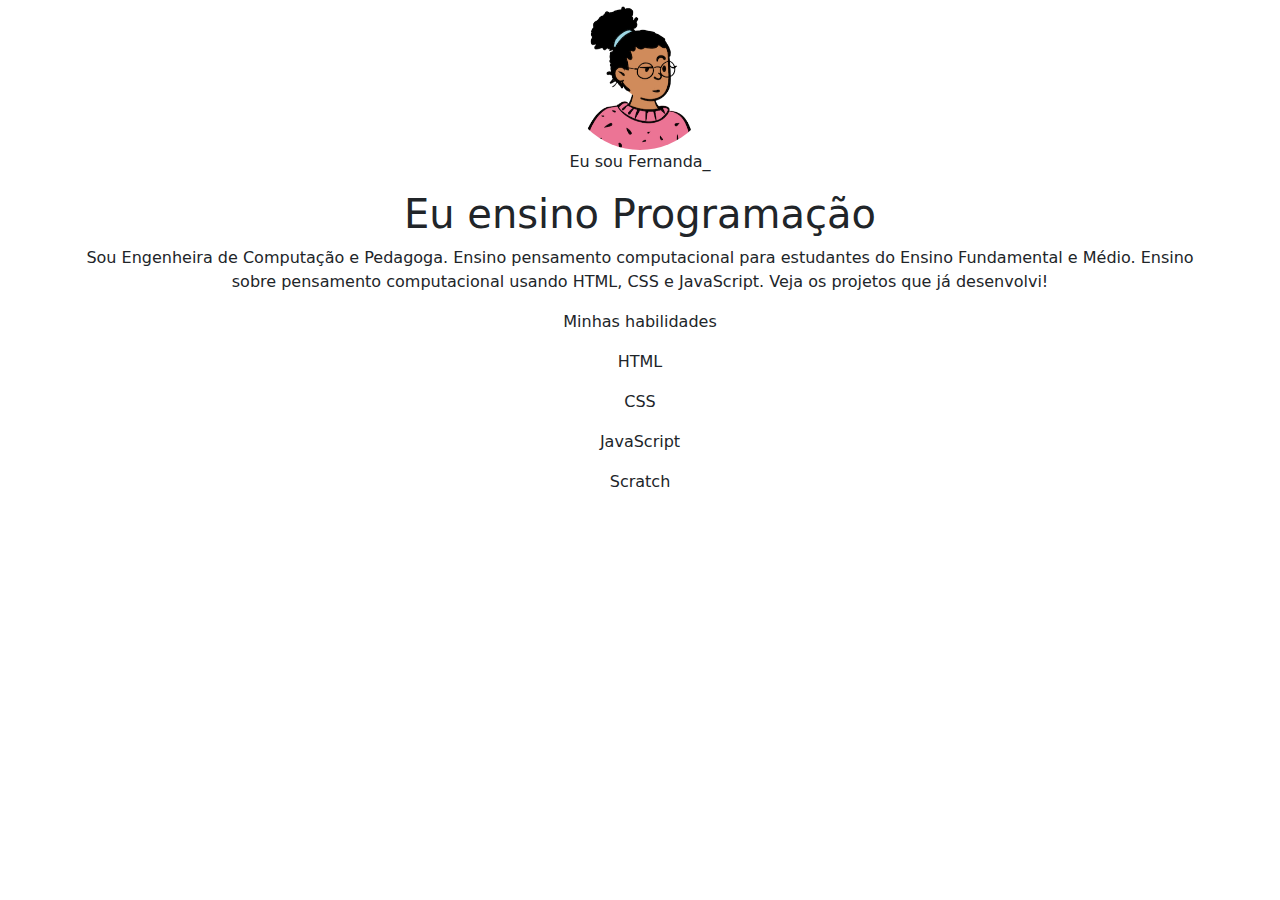
==== 3 TRIMESTRE PT2/index.html @ 2fb4a2f2 "Add files via upload" ====
<!DOCTYPE html>
<html lang="pt-br">
    <head>
        <meta charset="UTF-8" />
        <meta name="viewport" content="width=device-width, initial-scale=1.0" />
        <link href="https://cdn.jsdelivr.net/npm/bootstrap@5.3.3/dist/css/bootstrap.min.css" rel="stylesheet" integrity="sha384-QWTKZyjpPEjISv5WaRU9OFeRpok6YctnYmDr5pNlyT2bRjXh0JMhjY6hW+ALEwIH"  crossorigin="anonymous"  />
        <link rel="stylesheet" href="style.css" />
        <title>Meu portfólio</title>
      </head>
<body>
    <header class="container text-center">
        <img src="img/avatar-perfil.png" alt="avatar da Fernanda" class="rounded-circle" width="150" height="150" srcset="">
    <p>Eu sou Fernanda_</p>
    <h1>Eu ensino Programação</h1>
    <p>Sou Engenheira de Computação e Pedagoga. Ensino pensamento computacional para estudantes do Ensino Fundamental e Médio. Ensino sobre pensamento computacional usando HTML, CSS e JavaScript. Veja os projetos que já desenvolvi! </p>
    <p>Minhas habilidades</p>
    <div>
            <p>HTML</p>
            <p>CSS</p>
            <p>JavaScript</p>
            <p>Scratch</p>
    </div>
</header>
</body>
</html>
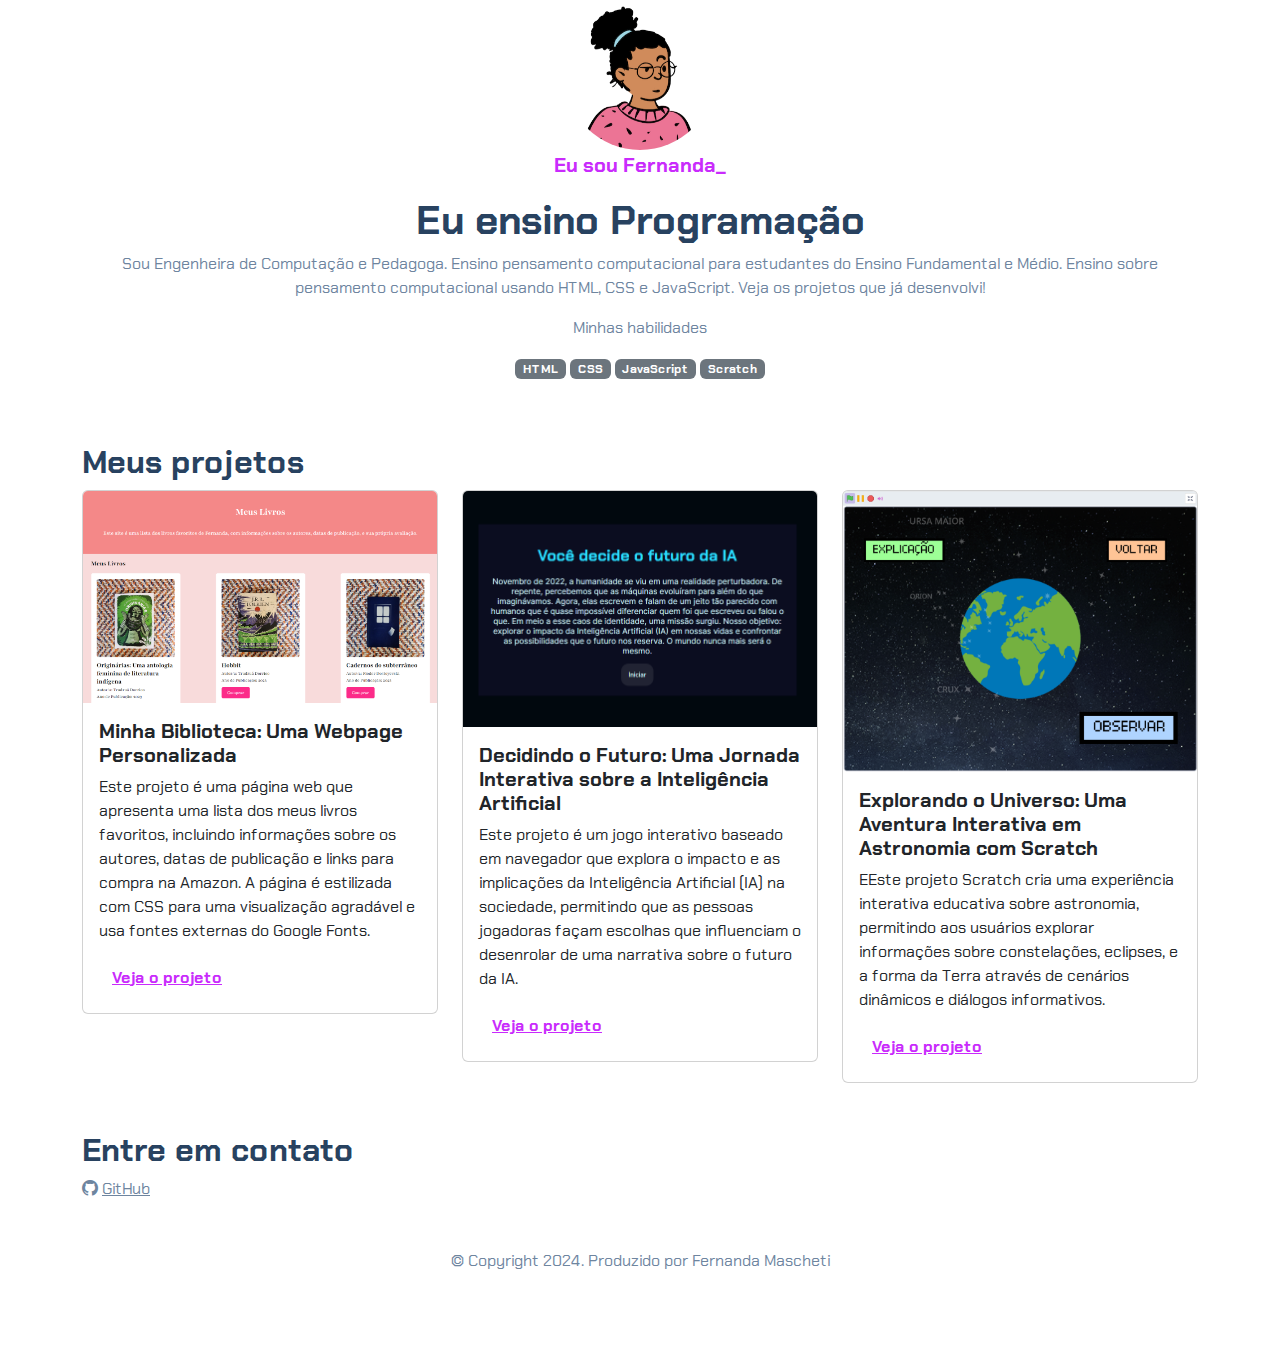
==== commit be5f4703: "Add files via upload" ====
--- a/3 TRIMESTRE PT2/index.html
+++ b/3 TRIMESTRE PT2/index.html
@@ -1,25 +1,212 @@
-<!DOCTYPE html>
-<html lang="pt-br">
-    <head>
-        <meta charset="UTF-8" />
-        <meta name="viewport" content="width=device-width, initial-scale=1.0" />
-        <link href="https://cdn.jsdelivr.net/npm/bootstrap@5.3.3/dist/css/bootstrap.min.css" rel="stylesheet" integrity="sha384-QWTKZyjpPEjISv5WaRU9OFeRpok6YctnYmDr5pNlyT2bRjXh0JMhjY6hW+ALEwIH"  crossorigin="anonymous"  />
-        <link rel="stylesheet" href="style.css" />
-        <title>Meu portfólio</title>
-      </head>
-<body>
-    <header class="container text-center">
-        <img src="img/avatar-perfil.png" alt="avatar da Fernanda" class="rounded-circle" width="150" height="150" srcset="">
-    <p>Eu sou Fernanda_</p>
-    <h1>Eu ensino Programação</h1>
-    <p>Sou Engenheira de Computação e Pedagoga. Ensino pensamento computacional para estudantes do Ensino Fundamental e Médio. Ensino sobre pensamento computacional usando HTML, CSS e JavaScript. Veja os projetos que já desenvolvi! </p>
-    <p>Minhas habilidades</p>
-    <div>
-            <p>HTML</p>
-            <p>CSS</p>
-            <p>JavaScript</p>
-            <p>Scratch</p>
-    </div>
-</header>
-</body>
+<!DOCTYPE html>
+<html lang="pt-br">
+
+<head>
+    <meta charset="UTF-8">
+    <meta name="viewport" content="width=device-width, initial-scale=1.0">
+    <link href="https://cdn.jsdelivr.net/npm/bootstrap@5.3.2/dist/css/bootstrap.min.css" rel="stylesheet">
+    <link rel="stylesheet" href="https://cdn.jsdelivr.net/npm/bootstrap-icons@1.11.3/font/bootstrap-icons.min.css">
+    <link rel="stylesheet" href="style.css">
+    <title>Meu portfólio</title>
+</head>
+
+<body>
+    <header class="container text-center">
+        <img src="img/avatar-perfil.png" alt="avatar da Fernanda" class="rounded-circle" width="150" height="150"
+            srcset="">
+        <p class="lead">Eu sou Fernanda_</p>
+        <h1>Eu ensino Programação</h1>
+        <p>Sou Engenheira de Computação e Pedagoga. Ensino pensamento computacional para estudantes do Ensino
+            Fundamental e Médio. Ensino sobre pensamento computacional usando HTML, CSS e JavaScript. Veja os projetos
+            que já desenvolvi!</p>
+        <p>Minhas habilidades</p>
+        <div>
+            <p class="badge bg-secondary">HTML</p>
+            <p class="badge bg-secondary">CSS</p>
+            <p class="badge bg-secondary">JavaScript</p>
+            <p class="badge bg-secondary">Scratch</p>
+        </div>
+    </header>
+    <main class="container mt-5">
+        <h2>Meus projetos</h2>
+        <div class="row">
+            <div class="col-md-4">
+                <div class="card">
+                    <img src="img/projeto-1.png" class="card-img-top" alt="Imagem do projeto de biblioteca virtual">
+                    <div class="card-body">
+                        <h5 class="card-title">Minha Biblioteca: Uma Webpage Personalizada</h5>
+                        <p class="card-text">Este projeto é uma página web que apresenta uma lista dos meus livros
+                            favoritos, incluindo informações sobre os autores, datas de publicação e links para compra
+                            na Amazon. A página é estilizada com CSS para uma visualização agradável e usa fontes
+                            externas do Google Fonts.
+                        </p>
+                        <button type="button" class="btn btn-link" data-bs-toggle="modal" data-bs-target="#modal1">Veja
+                            o projeto</button>
+                    </div>
+                </div>
+            </div>
+            <div class="col-md-4">
+                <div class="card">
+                    <img src="img/projeto-2.png" class="card-img-top" alt="Imagem do projeto de biblioteca virtual">
+                    <div class="card-body">
+                        <h5 class="card-title">Decidindo o Futuro: Uma Jornada Interativa sobre a Inteligência
+                            Artificial</h5>
+                        <p class="card-text">Este projeto é um jogo interativo baseado em navegador que explora o
+                            impacto e as implicações da Inteligência Artificial (IA) na sociedade, permitindo que as
+                            pessoas jogadoras façam escolhas que influenciam o desenrolar de uma narrativa sobre o
+                            futuro da IA.</p>
+                        <button type="button" class="btn btn-link" data-bs-toggle="modal" data-bs-target="#modal2">Veja
+                            o projeto</button>
+                    </div>
+                </div>
+            </div>
+
+            <div class="col-md-4">
+                <div class="card">
+                    <img src="img/projeto-3.png" class="card-img-top" alt="Imagem do projeto de biblioteca virtual">
+                    <div class="card-body">
+                        <h5 class="card-title">Explorando o Universo: Uma Aventura Interativa em Astronomia com Scratch
+                        </h5>
+                        <p class="card-text">EEste projeto Scratch cria uma experiência interativa educativa sobre
+                            astronomia, permitindo aos usuários explorar informações sobre constelações, eclipses, e a
+                            forma da Terra através de cenários dinâmicos e diálogos informativos.
+                        </p>
+                        <button type="button" class="btn btn-link" data-bs-toggle="modal" data-bs-target="#modal3">Veja
+                            o projeto</button>
+                    </div>
+                </div>
+            </div>
+        </div>
+    </main>
+
+    <div class="modal" id="modal1" tabindex="-1">
+        <div class="modal-dialog">
+            <div class="modal-content">
+                <div class="modal-header">
+                    <h5 class="modal-title">Minha Biblioteca: Uma Webpage Personalizada</h5>
+                    <button type="button" class="btn-close" data-bs-dismiss="modal" aria-label="Close"></button>
+                </div>
+                <div class="modal-body">
+                    <p>O projeto é uma página web criada com HTML e CSS, destinada a exibir uma coleção pessoal de
+                        livros favoritos. O objetivo é criar um ambiente virtual onde seja possível compartilhar
+                        seus livros preferidos, fornecendo uma descrição breve de cada um, incluindo o autor, o ano
+                        de publicação e uma opção de compra.</p>
+                    <p>A estrutura do site é baseada em HTML, que define a semântica e o layout do conteúdo,
+                        enquanto o CSS é usado para estilizar a página visualmente, incluindo cores, tipografia e a
+                        disposição dos elementos.</p>
+                    <p>O HTML organiza o conteúdo em um cabeçalho com o título do site, seguido por uma divisão
+                        principal (.container) que apresenta o propósito do site e a coleção de livros em uma seção
+                        flexível (.livros). Cada livro é destacado em seu próprio contêiner (.livro), mostrando uma
+                        imagem da capa, detalhes do livro e um link de compra. O design responsivo é garantido pelo
+                        uso de uma meta tag viewport e um layout flexível que se adapta a diferentes tamanhos de
+                        tela.</p>
+                    <p>O CSS personaliza o visual do site, usando variáveis para cores, estilizando o texto com uma
+                        fonte importada do Google Fonts e aplicando um esquema de cores suaves e botões interativos.
+                        O uso de HTML e CSS é importante pois assim é possível criar um site acessível e
+                        esteticamente agradável sem a necessidade de scripts complexos, com foco na usabilidade e na
+                        experiência da pessoa usuária. A escolha da tipografia e do esquema de cores contribui para
+                        a atmosfera acolhedora do site, incentivando a exploração da coleção de livros.</p>
+                    <img src="img/projeto-1.png" class="img-fluid w-100"
+                        alt="Imagem representativa do projeto de uma biblioteca online">
+                </div>
+                <div class="modal-footer">
+                    <a href="https://femascheti.github.io/minhas-leituras/">Ver projeto ao vivo</a>
+                    <a href="https://github.com/femascheti/minhas-leituras">Ver código do projeto</a>
+                </div>
+            </div>
+        </div>
+    </div>
+    <div class="modal" id="modal2" tabindex="-1">
+        <div class="modal-dialog">
+            <div class="modal-content">
+                <div class="modal-header">
+                    <h5 class="modal-title">Minha Biblioteca: Uma Webpage Personalizada</h5>
+                    <button type="button" class="btn-close" data-bs-dismiss="modal" aria-label="Close"></button>
+                </div>
+                <div class="modal-body">
+                    <p>O projeto consiste em uma aplicação web interativa, desenvolvida com HTML, CSS, e JavaScript, que
+                        simula uma experiência narrativa centrada no tema da Inteligência Artificial. O objetivo é
+                        engajar os jogadores em um cenário fictício que aborda o avanço da IA e suas possíveis
+                        consequências para a humanidade, destacando a importância da reflexão ética sobre a tecnologia.
+                    </p>
+                    <p>O HTML estrutura o conteúdo da página, dividindo-o em seções como a tela inicial, caixa de
+                        perguntas, alternativas de resposta, e o resultado final baseado nas escolhas do jogador. O CSS
+                        é utilizado para estilizar a página, empregando um esquema de cores futurista e layout
+                        responsivo para melhorar a experiência do usuário. JavaScript é usado para adicionar
+                        interatividade ao jogo, manipulando o DOM para atualizar o conteúdo da página conforme as
+                        escolhas do jogador, e determinando o fluxo da narrativa através de uma série de perguntas e
+                        respostas.</p>
+                    <p>O HTML organiza o conteúdo em um cabeçalho com o título do site, seguido por uma divisão
+                        principal (.container) que apresenta o propósito do site e a coleção de livros em uma seção
+                        flexível (.livros). Cada livro é destacado em seu próprio contêiner (.livro), mostrando uma
+                        imagem da capa, detalhes do livro e um link de compra. O design responsivo é garantido pelo
+                        uso de uma meta tag viewport e um layout flexível que se adapta a diferentes tamanhos de
+                        tela.</p>
+                    <p>Os scripts JavaScript incluem módulos para gerar nomes aleatórios, definir as perguntas e as
+                        lógicas de jogo, como iniciar o jogo, apresentar perguntas e alternativas, processar as escolhas
+                        dos jogadores, e exibir o resultado final. Este design modular facilita a manutenção e a
+                        expansão futura do jogo. A importância das ferramentas utilizadas (HTML, CSS, JavaScript) reside
+                        na criação de uma experiência interativa que não apenas entretém, mas também educa os jogadores
+                        sobre a complexidade ética e social da IA, incentivando a reflexão crítica sobre o papel da
+                        tecnologia em nossas vidas.
+                    </p>
+                    <img src="img/projeto-2.png" class="img-fluid w-100"
+                        alt="Imagem representativa do projeto de uma biblioteca online">
+                </div>
+                <div class="modal-footer">
+                    <a href="https://femascheti.github.io/tecnicas-computacionais-refletindo-sobre-ia/">Ver projeto ao
+                        vivo</a>
+                    <a href="https://github.com/femascheti/tecnicas-computacionais-refletindo-sobre-ia">Ver código do
+                        projeto</a>
+                </div>
+            </div>
+        </div>
+    </div>
+    <div class="modal" id="modal3" tabindex="-1">
+        <div class="modal-dialog">
+            <div class="modal-content">
+                <div class="modal-header">
+                    <h5 class="modal-title">Minha Biblioteca: Uma Webpage Personalizada</h5>
+                    <button type="button" class="btn-close" data-bs-dismiss="modal" aria-label="Close"></button>
+                </div>
+                <div class="modal-body">
+                    <p>O projeto é uma aplicação educativa interativa focada em ensinar conceitos básicos de
+                        astronomia. Utiliza uma série de scripts associados a diferentes atores (sprites) e
+                        cenários para criar uma experiência de aprendizado envolvente. O objetivo é familiarizar
+                        os usuários com tópicos como as fases da Lua, eclipses, a visibilidade de diferentes
+                        constelações dependendo da localização geográfica na Terra, e a forma da Terra, através
+                        de interações e visualizações dinâmicas.</p>
+                    <p>Cada ator no projeto possui scripts que definem seu comportamento em resposta a eventos
+                        específicos, como o início do programa (quando a bandeira é clicada), cliques do
+                        usuário, ou mensagens recebidas. Estes eventos desencadeiam ações como mudanças de
+                        cenário, movimentos de atores, exibição ou ocultação de atores, e a apresentação de
+                        diálogos informativos. Por exemplo, ao clicar em determinados atores, os usuários podem
+                        "receber" uma prova, o que leva a uma mudança de cenário e a exibição de informações
+                        relevantes ou a visualização de uma constelação específica.</p>
+                    <p>A importância das ferramentas utilizadas, como os blocos de código visual do Scratch,
+                        reside na sua acessibilidade e na capacidade de engajar aprendizes de diferentes idades
+                        no pensamento computacional e na exploração de conceitos científicos de forma
+                        interativa. O uso de cenários, movimentos, e diálogos dinâmicos ajuda a criar uma
+                        experiência de aprendizado mais rica e memorável, encorajando os usuários a explorar e
+                        interagir com o conteúdo de maneira ativa, em vez de passivamente.</p>
+                    <img src="img/projeto-3.png" alt="Projeto 3" class="img-fluid w-100">
+                </div>
+                <div class="modal-footer">
+                    <a href="https://scratch.mit.edu/projects/951732825/">Ver projeto ao vivo</a>
+                </div>
+            </div>
+        </div>
+    </div>
+    <footer class="container py-5">
+        <h2>Entre em contato</h2>
+        <div>
+            <i class="bi bi-github"></i>
+            <a href="https://github.com/femascheti">GitHub</a>
+        </div>
+        <p class="my-5 text-center">© Copyright 2024. Produzido por Fernanda Mascheti</p>
+    </footer>
+
+    <script src="https://cdn.jsdelivr.net/npm/bootstrap@5.3.2/dist/js/bootstrap.bundle.min.js"></script>
+</body>
+
 </html>--- a/3 TRIMESTRE PT2/style.css
+++ b/3 TRIMESTRE PT2/style.css
@@ -0,0 +1,31 @@
+@import url('https://fonts.googleapis.com/css2?family=Chakra+Petch:ital,wght@0,300;0,400;0,500;0,600;0,700;1,300;1,400;1,500;1,600;1,700&display=swap');
+
+:root {
+    --cor-principal: #6E859F;
+    --cor-secundaria: #284260;
+    --cor-destaque: #C92BFC;
+}
+
+body {
+    font-family: 'Chakra Petch', sans-serif;
+    color: var(--cor-principal);
+}
+
+h1, h2, h5 {
+    color: var(--cor-secundaria);
+    font-weight: 700;
+}
+
+.lead, .btn-link {
+    color: var(--cor-destaque);
+    font-weight: 700;
+}
+
+a, .btn-link:hover {
+    color: var(--cor-principal)
+}
+
+a:hover{
+    color: var(--cor-destaque);
+}
+
